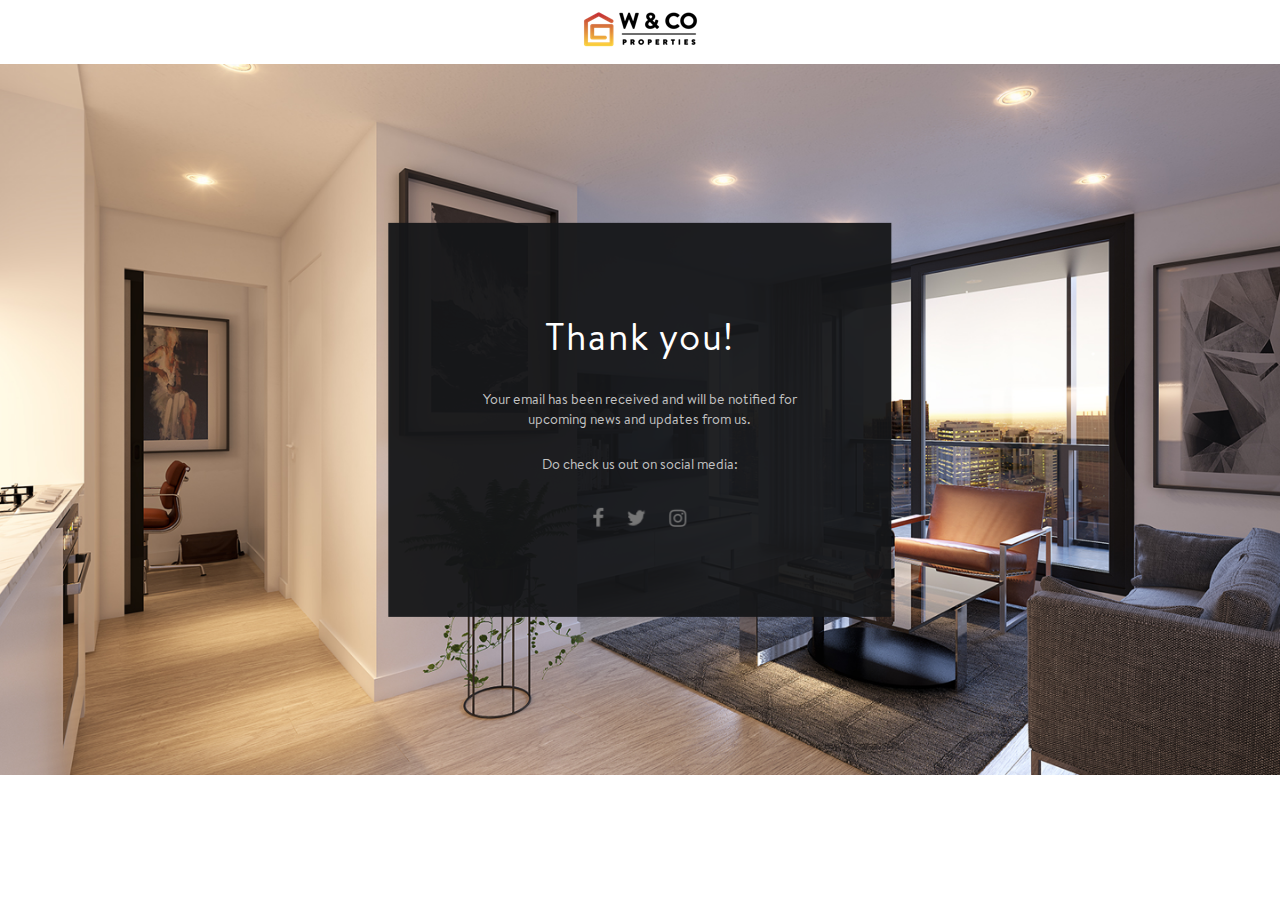
==== Html/thankyou.html @ 1b3b3129 "this is my firs change. yupieee..." ====
<!DOCTYPE html>
<html>
<head>
    <meta charset="utf-8">
    <meta name="viewport" content="width=device-width, initial-scale=1">
    <title>WCO</title>
	<link rel="stylesheet" href="https://maxcdn.bootstrapcdn.com/font-awesome/4.5.0/css/font-awesome.min.css" />
    <link rel="stylesheet" href="css/style.css" />      
	<link rel="stylesheet" href="css/bootstrap.css" />	
</head>
<body>


<header class="define_float text-center">
	<div class="logo_main text-center">
		<img src="images/logo.png" class="img-responsive" />
	</div>
</header>
<section class="define_float coming_soon">
	<img src="images/WCO_BG.png" />
	<div class="coming_inner col-md-5">
		<div class="coming_inner_dtl define_float">
			<h2>Thank you!</h2>
			<p>Your email has been received and will be notified for upcoming news and updates from us.</p>
			<p>Do check us out on social media:</p>
			<div class="define_float social_thankyou">
				<ul>
					<li><a href="javascript:void(0);"><img src="images/facebook.png" /></a></li>
					<li><a href="javascript:void(0);"><img src="images/twitter.png" /></a></li>
					<li><a href="javascript:void(0);"><img src="images/instagram.png" /></a></li>
				</ul>
			</div>
		</div>
	</div>
</section>



<script src="https://cdnjs.cloudflare.com/ajax/libs/jquery/3.3.1/jquery.js"></script>
<script src="js/bootstrap.js"></script>
<body>
</html>
---- Html/css/style.css ----
*{margin:0; padding:0;}
body{ font-family: 'HVDFontsBrandonTextRegular';}
ul,li,a{list-style-type:none; text-decoration:none;}
.define_float{float:left; width:100%;}
body a:hover{text-decoration:none;}
@font-face {
    font-family: 'HVDFontsBrandonTextRegular';
    src: url('HVDFontsBrandonTextRegular.eot');
    src: url('HVDFontsBrandonTextRegular.eot') format('embedded-opentype'),
         url('HVDFontsBrandonTextRegular.woff2') format('woff2'),
         url('HVDFontsBrandonTextRegular.woff') format('woff'),
         url('HVDFontsBrandonTextRegular.ttf') format('truetype'),
         url('HVDFontsBrandonTextRegular.svg#HVDFontsBrandonTextRegular') format('svg');
}
@font-face {
    font-family: 'BrandonTextBold';
    src: url('BrandonTextBold.eot');
    src: url('BrandonTextBold.eot') format('embedded-opentype'),
         url('BrandonTextBold.woff2') format('woff2'),
         url('BrandonTextBold.woff') format('woff'),
         url('BrandonTextBold.ttf') format('truetype'),
         url('BrandonTextBold.svg#BrandonTextBold') format('svg');
}

header{background:#fff; padding:12px 0;}
.logo_main{float:none; display:inline-block;}
.coming_soon{position:relative;}
.coming_soon > img{float:left; width:100%;}
div.coming_inner{position:absolute; top:50%; left:50%; transform:translate(-50%, -50%);}
.coming_inner_dtl{background: rgba(21,22,24,0.95); padding:85px 77px;}
.coming_inner_dtl h2{font-size: 38px;color: #FFFFFF;letter-spacing: 1px;text-align: center;line-height: 56px; margin:0 0 25px 0;float:left; width:100%;}
.coming_inner_dtl p{color: #C4C4C4;letter-spacing: 0;text-align: center;line-height: 20px;float:left; width:100%; margin:0 0 25px 0;}

.input_fld_otr input{font-size: 15px;color: rgba(255,255,255,0.60);letter-spacing: 0;text-align: center; padding:0 0 13px 0;border:none;border-bottom: 1px solid rgba(255,255,255,0.30); background:none; display:inline-block; width:70%;}
.input_fld_otr input:focus{outline:none; border-color:rgba(255,255,255,0.60);}
.submit_button{margin:24px 0 0 0;}
.submit_button a{font-size: 12px;color: #979797;letter-spacing: 1.2px; display:inline-block; text-transform:uppercase;font-family: 'BrandonTextBold';}
.submit_button a:hover{color:#fff;}
.submit_button a:hover img{filter:brightness(0) invert(1);}
.submit_button a img{width:auto; margin:0px 0 0 8px;display:inline-block;}

.social_thankyou{margin:7px 0 0 0;}
.social_thankyou ul{float:left; width:100%;margin:0; padding:0; text-align:center;}
.social_thankyou ul li{float:none; display:inline-block; width:auto;margin:0 20px 0 0; padding:0;}
.social_thankyou ul li:last-child{margin:0;}
.social_thankyou ul li a{float:left; width:auto;}
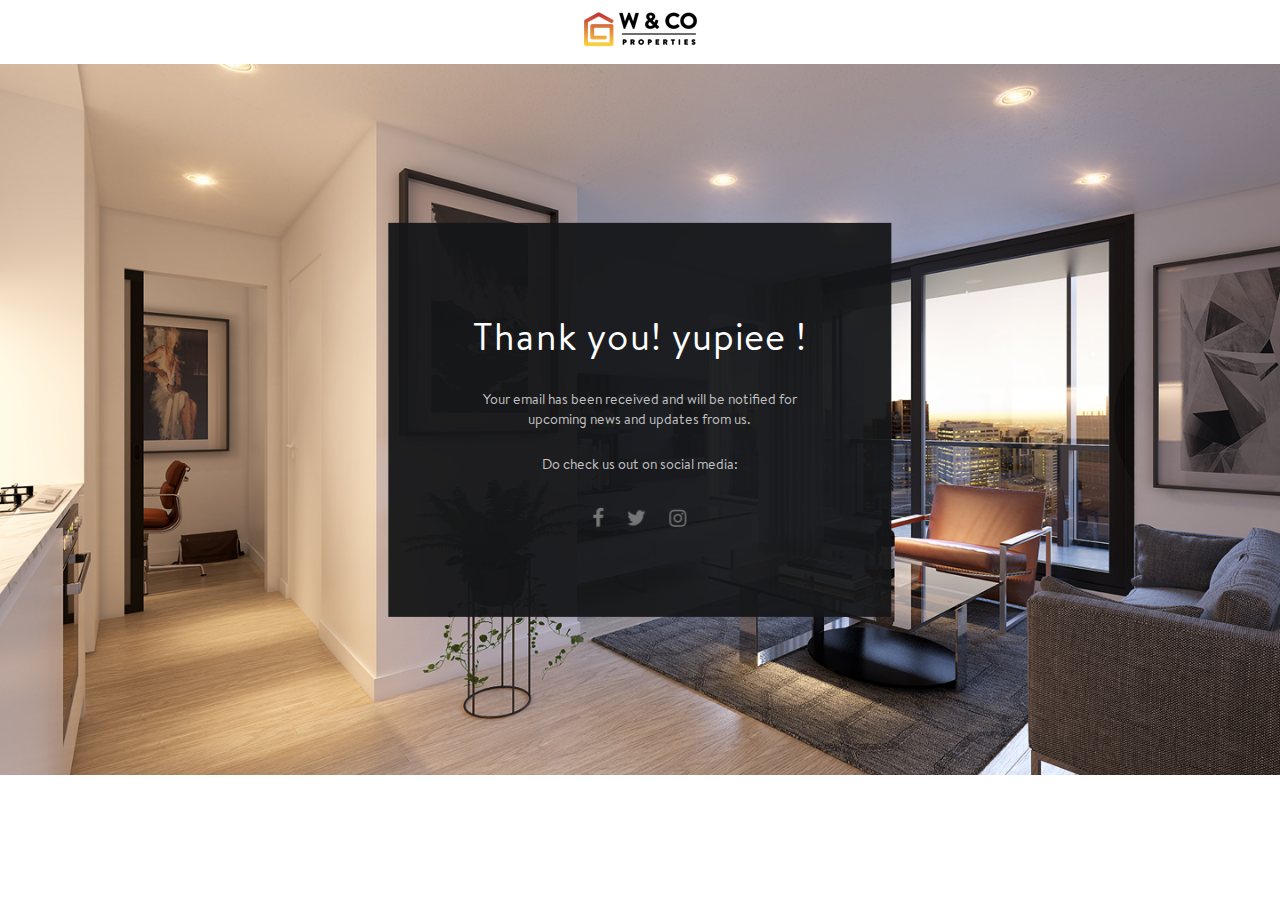
==== commit 01a01045: "thank you page changes" ====
--- a/Html/thankyou.html
+++ b/Html/thankyou.html
@@ -20,7 +20,7 @@
 	<img src="images/WCO_BG.png" />
 	<div class="coming_inner col-md-5">
 		<div class="coming_inner_dtl define_float">
-			<h2>Thank you!</h2>
+			<h2>Thank you! yupiee !</h2>
 			<p>Your email has been received and will be notified for upcoming news and updates from us.</p>
 			<p>Do check us out on social media:</p>
 			<div class="define_float social_thankyou">
